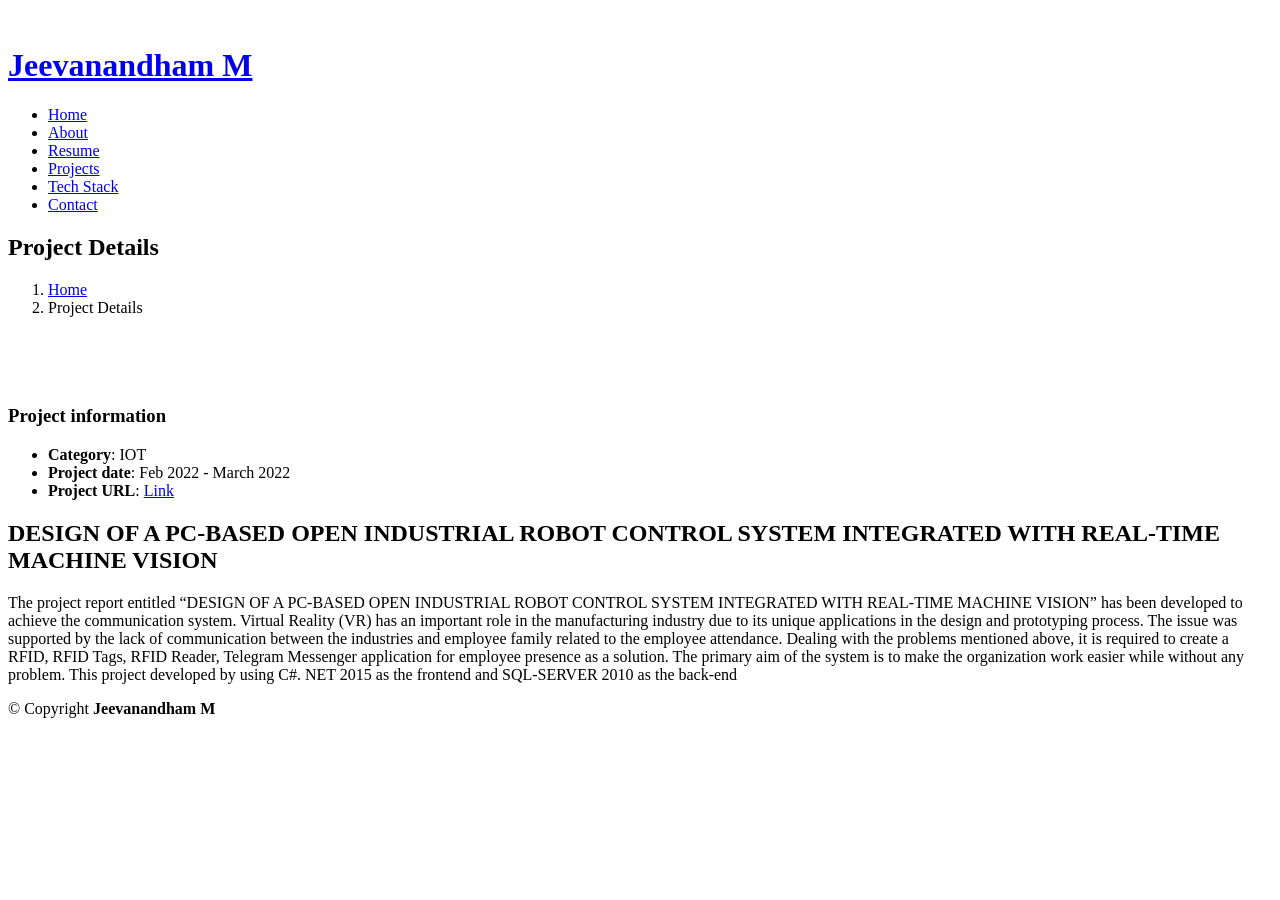
==== portfolio-details-1.html @ 2268c5b4 "Add files via upload" ====
<!DOCTYPE html>
<html lang="en">

<head>
  <meta charset="utf-8">
  <meta content="width=device-width, initial-scale=1.0" name="viewport">

  <title>Portfolio</title>
  <meta content="" name="description">
  <meta content="" name="keywords">

  <!-- Favicons -->
  <link href="assets/img/favicon.png" rel="icon">
  <link href="assets/img/apple-touch-icon.png" rel="apple-touch-icon">

  <!-- Google Fonts -->
  <link href="https://fonts.googleapis.com/css?family=Open+Sans:300,300i,400,400i,600,600i,700,700i|Raleway:300,300i,400,400i,500,500i,600,600i,700,700i|Poppins:300,300i,400,400i,500,500i,600,600i,700,700i" rel="stylesheet">

  <!-- Vendor CSS Files -->
  <link href="assets/vendor/aos/aos.css" rel="stylesheet">
  <link href="assets/vendor/bootstrap/css/bootstrap.min.css" rel="stylesheet">
  <link href="assets/vendor/bootstrap-icons/bootstrap-icons.css" rel="stylesheet">
  <link href="assets/vendor/boxicons/css/boxicons.min.css" rel="stylesheet">
  <link href="assets/vendor/glightbox/css/glightbox.min.css" rel="stylesheet">
  <link href="assets/vendor/swiper/swiper-bundle.min.css" rel="stylesheet">

  <!-- Template Main CSS File -->
  <link href="assets/css/style.css" rel="stylesheet">

  <!-- =======================================================
  * Template Name: iPortfolio
  * Updated: Mar 12 2024 with Bootstrap v5.3.3
  * Template URL: https://bootstrapmade.com/iportfolio-bootstrap-portfolio-websites-template/
  * Author: BootstrapMade.com
  * License: https://bootstrapmade.com/license/
  ======================================================== -->
</head>

<body>

  <!-- ======= Mobile nav toggle button ======= -->
  <i class="bi bi-list mobile-nav-toggle d-xl-none"></i>

  <!-- ======= Header ======= -->
  <header id="header">
    <div class="d-flex flex-column">

      <div class="profile">
        <img src="assets/img/profile-img.jpeg" alt="" class="img-fluid rounded-circle">
        <h1 class="text-light"><a href="index.html">Jeevanandham M</a></h1>
        <div class="social-links mt-3 text-center">
          <a href="#" class="twitter"><i class="bx bxl-twitter"></i></a>
          <a href="#" class="facebook"><i class="bx bxl-facebook"></i></a>
          <a href="#" class="instagram"><i class="bx bxl-instagram"></i></a>
          <a href="#" class="google-plus"><i class="bx bxl-skype"></i></a>
          <a href="#" class="linkedin"><i class="bx bxl-linkedin"></i></a>
        </div>
      </div>

      <nav id="navbar" class="nav-menu navbar">
        <ul>
          <li><a href="#hero" class="nav-link scrollto active"><i class="bx bx-home"></i> <span>Home</span></a></li>
          <li><a href="#about" class="nav-link scrollto"><i class="bx bx-user"></i> <span>About</span></a></li>
          <li><a href="#resume" class="nav-link scrollto"><i class="bx bx-file-blank"></i> <span>Resume</span></a></li>
          <li><a href="#portfolio" class="nav-link scrollto"><i class="bx bx-book-content"></i> <span>Projects</span></a></li>
          <li><a href="#services" class="nav-link scrollto"><i class="bx bx-server"></i> <span>Tech Stack</span></a></li>
          <li><a href="#contact" class="nav-link scrollto"><i class="bx bx-envelope"></i> <span>Contact</span></a></li>
        </ul>
      </nav><!-- .nav-menu -->
    </div>
  </header><!-- End Header -->

  <main id="main">

    <!-- ======= Breadcrumbs ======= -->
    <section id="breadcrumbs" class="breadcrumbs">
      <div class="container">

        <div class="d-flex justify-content-between align-items-center">
          <h2>Project Details</h2>
          <ol>
            <li><a href="index.html">Home</a></li>
            <li>Project Details</li>
          </ol>
        </div>

      </div>
    </section><!-- End Breadcrumbs -->

    <!-- ======= Portfolio Details Section ======= -->
    <section id="portfolio-details" class="portfolio-details">
      <div class="container">

        <div class="row gy-4">

          <div class="col-lg-8">
            <div class="portfolio-details-slider swiper">
              <div class="swiper-wrapper align-items-center">

                <div class="swiper-slide">
                  <img src="assets/img/portfolio/portfolio-details-1.jpg" alt="">
                </div>

                <div class="swiper-slide">
                  <img src="assets/img/portfolio/portfolio-details-2.jpg" alt="">
                </div>

                <div class="swiper-slide">
                  <img src="assets/img/portfolio/portfolio-details-3.jpg" alt="">
                </div>

              </div>
              <div class="swiper-pagination"></div>
            </div>
          </div>

          <div class="col-lg-4">
            <div class="portfolio-info">
              <h3>Project information</h3>
              <ul>
                <li><strong>Category</strong>: IOT</li>
                <li><strong>Project date</strong>: Feb 2022 - March 2022</li>
                <li><strong>Project URL</strong>: <a href="#">Link</a></li>
              </ul>
            </div>
            <div class="portfolio-description">
              <h2>DESIGN OF A PC-BASED OPEN INDUSTRIAL ROBOT
                CONTROL SYSTEM INTEGRATED WITH REAL-TIME
                MACHINE VISION</h2>
              <p>
                The project report entitled “DESIGN OF A PC-BASED
                OPEN INDUSTRIAL ROBOT CONTROL SYSTEM
                INTEGRATED WITH REAL-TIME MACHINE VISION” has
                been developed to achieve the communication system.
                Virtual Reality (VR) has an important role in the
                manufacturing industry due to its unique applications in
                the design and prototyping process.
                The issue was supported by the lack of communication
                between the industries and employee family related to
                the employee attendance. Dealing with the problems
                mentioned above, it is required to create a RFID, RFID
                Tags, RFID Reader, Telegram Messenger application for
                employee presence as a solution.
                The primary aim of the system is to make the
                organization work easier while without any problem. This
                project developed by using C#. NET 2015 as the frontend and SQL-SERVER 2010 as the back-end
              </p>
            </div>
          </div>

        </div>

      </div>
    </section><!-- End Portfolio Details Section -->

  </main><!-- End #main -->

  <!-- ======= Footer ======= -->
  <footer id="footer">
    <div class="container">
      <div class="copyright">
        &copy; Copyright <strong><span>Jeevanandham M</span></strong>
      </div>
      
    </div>
  </footer><!-- End  Footer -->

  <a href="#" class="back-to-top d-flex align-items-center justify-content-center"><i class="bi bi-arrow-up-short"></i></a>

  <!-- Vendor JS Files -->
  <script src="assets/vendor/purecounter/purecounter_vanilla.js"></script>
  <script src="assets/vendor/aos/aos.js"></script>
  <script src="assets/vendor/bootstrap/js/bootstrap.bundle.min.js"></script>
  <script src="assets/vendor/glightbox/js/glightbox.min.js"></script>
  <script src="assets/vendor/isotope-layout/isotope.pkgd.min.js"></script>
  <script src="assets/vendor/swiper/swiper-bundle.min.js"></script>
  <script src="assets/vendor/typed.js/typed.umd.js"></script>
  <script src="assets/vendor/waypoints/noframework.waypoints.js"></script>
  <script src="assets/vendor/php-email-form/validate.js"></script>

  <!-- Template Main JS File -->
  <script src="assets/js/main.js"></script>

</body>

</html>
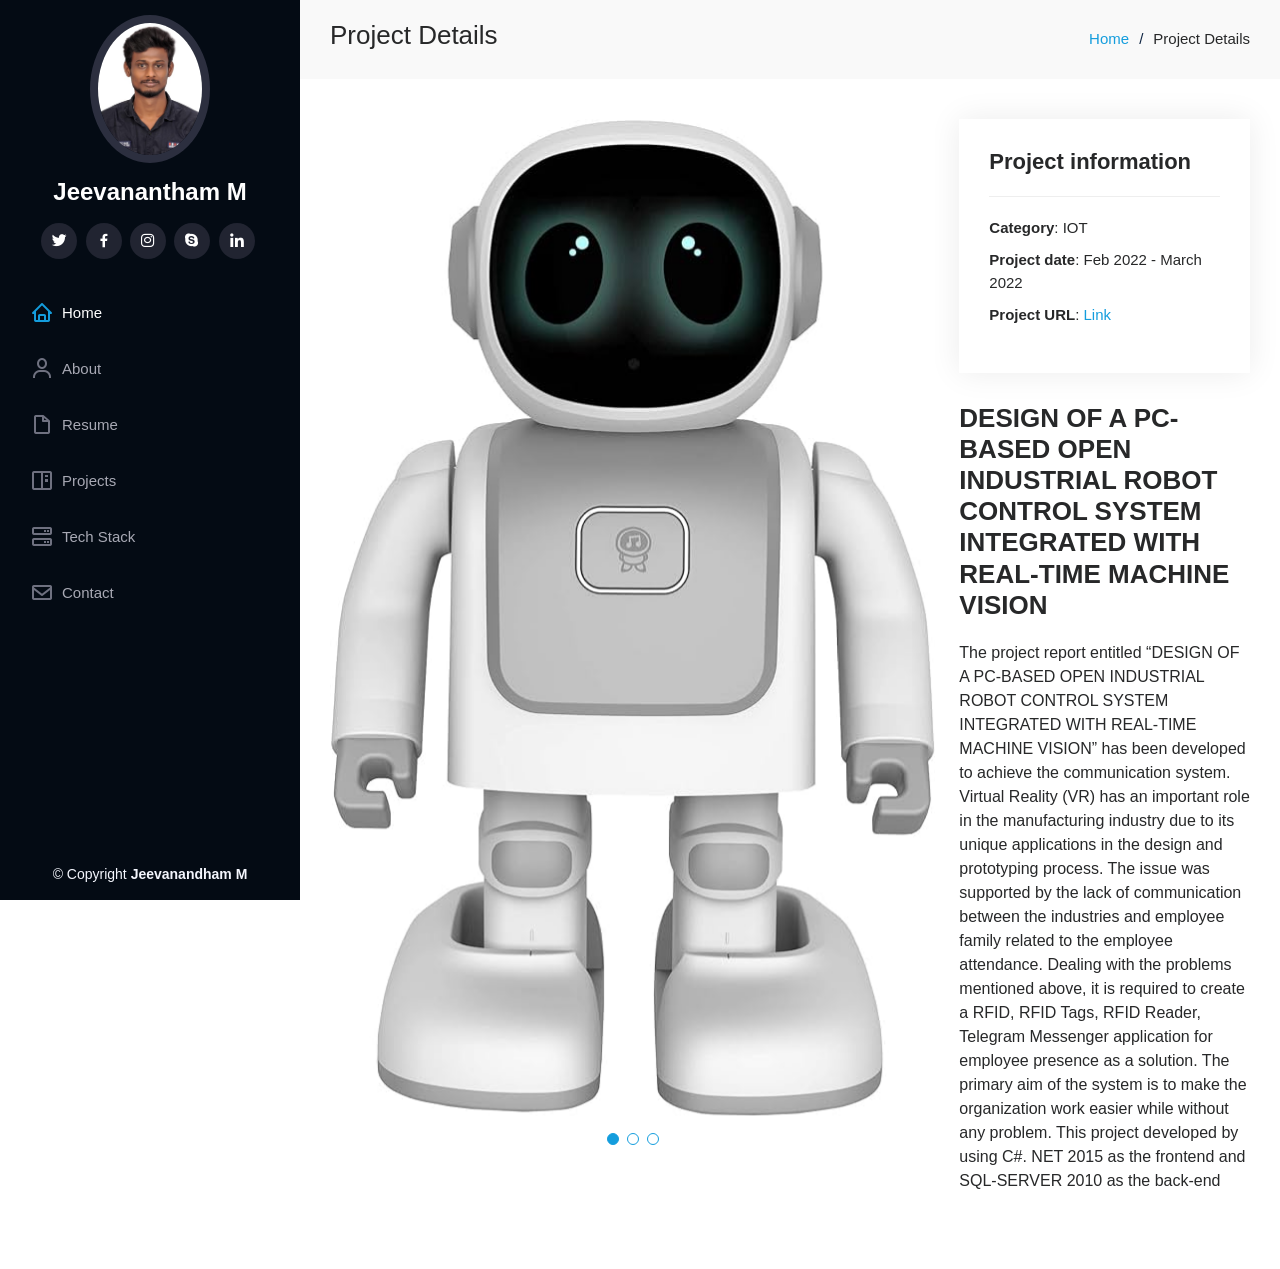
==== commit ad3fa625: "Update portfolio-details-1.html" ====
--- a/portfolio-details-1.html
+++ b/portfolio-details-1.html
@@ -47,7 +47,7 @@
 
       <div class="profile">
         <img src="assets/img/profile-img.jpeg" alt="" class="img-fluid rounded-circle">
-        <h1 class="text-light"><a href="index.html">Jeevanandham M</a></h1>
+        <h1 class="text-light"><a href="index.html">Jeevanantham M</a></h1>
         <div class="social-links mt-3 text-center">
           <a href="#" class="twitter"><i class="bx bxl-twitter"></i></a>
           <a href="#" class="facebook"><i class="bx bxl-facebook"></i></a>
--- a/assets/css/style.css
+++ b/assets/css/style.css
@@ -0,0 +1,1106 @@
+/**
+* Template Name: iPortfolio
+* Updated: Mar 12 2024 with Bootstrap v5.3.3
+* Template URL: https://bootstrapmade.com/iportfolio-bootstrap-portfolio-websites-template/
+* Author: BootstrapMade.com
+* License: https://bootstrapmade.com/license/
+*/
+
+/*--------------------------------------------------------------
+# General
+--------------------------------------------------------------*/
+body {
+  font-family: "Open Sans", sans-serif;
+  color: #272829;
+}
+
+a {
+  color: #149ddd;
+  text-decoration: none;
+}
+
+a:hover {
+  color: #37b3ed;
+  text-decoration: none;
+}
+
+h1,
+h2,
+h3,
+h4,
+h5,
+h6 {
+  font-family: "Raleway", sans-serif;
+}
+
+/*--------------------------------------------------------------
+# Back to top button
+--------------------------------------------------------------*/
+.back-to-top {
+  position: fixed;
+  visibility: hidden;
+  opacity: 0;
+  right: 15px;
+  bottom: 15px;
+  z-index: 996;
+  background: #149ddd;
+  width: 40px;
+  height: 40px;
+  border-radius: 50px;
+  transition: all 0.4s;
+}
+
+.back-to-top i {
+  font-size: 28px;
+  color: #fff;
+  line-height: 0;
+}
+
+.back-to-top:hover {
+  background: #2eafec;
+  color: #fff;
+}
+
+.back-to-top.active {
+  visibility: visible;
+  opacity: 1;
+}
+
+/*--------------------------------------------------------------
+# Header
+--------------------------------------------------------------*/
+#header {
+  position: fixed;
+  top: 0;
+  left: 0;
+  bottom: 0;
+  width: 300px;
+  transition: all ease-in-out 0.5s;
+  z-index: 9997;
+  transition: all 0.5s;
+  padding: 0 15px;
+  background: #040b14;
+  overflow-y: auto;
+}
+
+#header .profile img {
+  margin: 15px auto;
+  display: block;
+  width: 120px;
+  border: 8px solid #2c2f3f;
+}
+
+#header .profile h1 {
+  font-size: 24px;
+  margin: 0;
+  padding: 0;
+  font-weight: 600;
+  -moz-text-align-last: center;
+  text-align-last: center;
+  font-family: "Poppins", sans-serif;
+}
+
+#header .profile h1 a,
+#header .profile h1 a:hover {
+  color: #fff;
+  text-decoration: none;
+}
+
+#header .profile .social-links a {
+  font-size: 18px;
+  display: inline-block;
+  background: #212431;
+  color: #fff;
+  line-height: 1;
+  padding: 8px 0;
+  margin-right: 4px;
+  border-radius: 50%;
+  text-align: center;
+  width: 36px;
+  height: 36px;
+  transition: 0.3s;
+}
+
+#header .profile .social-links a:hover {
+  background: #149ddd;
+  color: #fff;
+  text-decoration: none;
+}
+
+#main {
+  margin-left: 300px;
+}
+
+.container,
+.container-fluid {
+  padding-left: 30px;
+  padding-right: 30px;
+}
+
+@media (max-width: 1199px) {
+  #header {
+    left: -300px;
+  }
+
+  #main {
+    margin-left: 0;
+  }
+
+  .container,
+  .container-fluid {
+    padding-left: 12px;
+    padding-right: 12px;
+  }
+}
+
+/*--------------------------------------------------------------
+# Navigation Menu
+--------------------------------------------------------------*/
+/* Desktop Navigation */
+.nav-menu {
+  padding: 30px 0 0 0;
+}
+
+.nav-menu * {
+  margin: 0;
+  padding: 0;
+  list-style: none;
+}
+
+.nav-menu>ul>li {
+  position: relative;
+  white-space: nowrap;
+}
+
+.nav-menu a,
+.nav-menu a:focus {
+  display: flex;
+  align-items: center;
+  color: #a8a9b4;
+  padding: 12px 15px;
+  margin-bottom: 8px;
+  transition: 0.3s;
+  font-size: 15px;
+}
+
+.nav-menu a i,
+.nav-menu a:focus i {
+  font-size: 24px;
+  padding-right: 8px;
+  color: #6f7180;
+}
+
+.nav-menu a:hover,
+.nav-menu .active,
+.nav-menu .active:focus,
+.nav-menu li:hover>a {
+  text-decoration: none;
+  color: #fff;
+}
+
+.nav-menu a:hover i,
+.nav-menu .active i,
+.nav-menu .active:focus i,
+.nav-menu li:hover>a i {
+  color: #149ddd;
+}
+
+/* Mobile Navigation */
+.mobile-nav-toggle {
+  position: fixed;
+  right: 15px;
+  top: 15px;
+  z-index: 9998;
+  border: 0;
+  font-size: 24px;
+  transition: all 0.4s;
+  outline: none !important;
+  background-color: #149ddd;
+  color: #fff;
+  width: 40px;
+  height: 40px;
+  display: inline-flex;
+  align-items: center;
+  justify-content: center;
+  line-height: 0;
+  border-radius: 50px;
+  cursor: pointer;
+}
+
+.mobile-nav-active {
+  overflow: hidden;
+}
+
+.mobile-nav-active #header {
+  left: 0;
+}
+
+/*--------------------------------------------------------------
+# Hero Section
+--------------------------------------------------------------*/
+#hero {
+  width: 100%;
+  height: 100vh;
+  background: url("../img/hero-bg.jpg") top center;
+  background-size: cover;
+}
+
+#hero:before {
+  content: "";
+  background: rgba(5, 13, 24, 0.3);
+  position: absolute;
+  bottom: 0;
+  top: 0;
+  left: 0;
+  right: 0;
+  z-index: 1;
+}
+
+#hero .hero-container {
+  position: relative;
+  z-index: 2;
+  min-width: 300px;
+}
+
+#hero h1 {
+  margin: 0 0 10px 0;
+  font-size: 64px;
+  font-weight: 700;
+  line-height: 56px;
+  color: #fff;
+}
+
+#hero p {
+  color: #fff;
+  margin-bottom: 50px;
+  font-size: 26px;
+  font-family: "Poppins", sans-serif;
+}
+
+#hero p span {
+  color: #fff;
+  padding-bottom: 4px;
+  letter-spacing: 1px;
+  border-bottom: 3px solid #149ddd;
+}
+
+@media (min-width: 1024px) {
+  #hero {
+    background-attachment: fixed;
+  }
+}
+
+@media (max-width: 768px) {
+  #hero h1 {
+    font-size: 28px;
+    line-height: 36px;
+  }
+
+  #hero h2 {
+    font-size: 18px;
+    line-height: 24px;
+    margin-bottom: 30px;
+  }
+}
+
+/*--------------------------------------------------------------
+# Sections General
+--------------------------------------------------------------*/
+section {
+  padding: 60px 0;
+  overflow: hidden;
+}
+
+.section-bg {
+  background: #f5f8fd;
+}
+
+.section-title {
+  padding-bottom: 30px;
+}
+
+.section-title h2 {
+  font-size: 32px;
+  font-weight: bold;
+  margin-bottom: 20px;
+  padding-bottom: 20px;
+  position: relative;
+  color: #173b6c;
+}
+
+.section-title h2::after {
+  content: "";
+  position: absolute;
+  display: block;
+  width: 50px;
+  height: 3px;
+  background: #149ddd;
+  bottom: 0;
+  left: 0;
+}
+
+.section-title p {
+  margin-bottom: 0;
+}
+
+/*--------------------------------------------------------------
+# About
+--------------------------------------------------------------*/
+.about .content h3 {
+  font-weight: 700;
+  font-size: 26px;
+  color: #173b6c;
+}
+
+.about .content ul {
+  list-style: none;
+  padding: 0;
+}
+
+.about .content ul li {
+  margin-bottom: 20px;
+  display: flex;
+  align-items: center;
+}
+
+.about .content ul strong {
+  margin-right: 10px;
+}
+
+.about .content ul i {
+  font-size: 16px;
+  margin-right: 5px;
+  color: #149ddd;
+  line-height: 0;
+}
+
+.about .content p:last-child {
+  margin-bottom: 0;
+}
+
+/*--------------------------------------------------------------
+# Facts
+--------------------------------------------------------------*/
+.facts {
+  padding-bottom: 30px;
+}
+
+.facts .count-box {
+  padding: 30px;
+  width: 100%;
+}
+
+.facts .count-box i {
+  display: block;
+  font-size: 44px;
+  color: #149ddd;
+  float: left;
+  line-height: 0;
+}
+
+.facts .count-box span {
+  font-size: 48px;
+  line-height: 40px;
+  display: block;
+  font-weight: 700;
+  color: #050d18;
+  margin-left: 60px;
+}
+
+.facts .count-box p {
+  padding: 15px 0 0 0;
+  margin: 0 0 0 60px;
+  font-family: "Raleway", sans-serif;
+  font-size: 14px;
+  color: #122f57;
+}
+
+.facts .count-box a {
+  font-weight: 600;
+  display: block;
+  margin-top: 20px;
+  color: #122f57;
+  font-size: 15px;
+  font-family: "Poppins", sans-serif;
+  transition: ease-in-out 0.3s;
+}
+
+.facts .count-box a:hover {
+  color: #1f5297;
+}
+
+/*--------------------------------------------------------------
+# Akills
+--------------------------------------------------------------*/
+.skills .progress {
+  height: 60px;
+  display: block;
+  background: none;
+  border-radius: 0;
+}
+
+.skills .progress .skill {
+  padding: 0;
+  margin: 0 0 6px 0;
+  text-transform: uppercase;
+  display: block;
+  font-weight: 600;
+  font-family: "Poppins", sans-serif;
+  color: #050d18;
+}
+
+.skills .progress .skill .val {
+  float: right;
+  font-style: normal;
+}
+
+.skills .progress-bar-wrap {
+  background: #dce8f8;
+  height: 10px;
+}
+
+.skills .progress-bar {
+  width: 1px;
+  height: 10px;
+  transition: 0.9s;
+  background-color: #149ddd;
+}
+
+/*--------------------------------------------------------------
+# Resume
+--------------------------------------------------------------*/
+.resume .resume-title {
+  font-size: 26px;
+  font-weight: 700;
+  margin-top: 20px;
+  margin-bottom: 20px;
+  color: #050d18;
+}
+
+.resume .resume-item {
+  padding: 0 0 20px 20px;
+  margin-top: -2px;
+  border-left: 2px solid #1f5297;
+  position: relative;
+}
+
+.resume .resume-item h4 {
+  line-height: 18px;
+  font-size: 18px;
+  font-weight: 600;
+  text-transform: uppercase;
+  font-family: "Poppins", sans-serif;
+  color: #050d18;
+  margin-bottom: 10px;
+}
+
+.resume .resume-item h5 {
+  font-size: 16px;
+  background: #e4edf9;
+  padding: 5px 15px;
+  display: inline-block;
+  font-weight: 600;
+  margin-bottom: 10px;
+}
+
+.resume .resume-item ul {
+  padding-left: 20px;
+}
+
+.resume .resume-item ul li {
+  padding-bottom: 10px;
+}
+
+.resume .resume-item:last-child {
+  padding-bottom: 0;
+}
+
+.resume .resume-item::before {
+  content: "";
+  position: absolute;
+  width: 16px;
+  height: 16px;
+  border-radius: 50px;
+  left: -9px;
+  top: 0;
+  background: #fff;
+  border: 2px solid #1f5297;
+}
+
+/*--------------------------------------------------------------
+# Portfolio
+--------------------------------------------------------------*/
+.portfolio .portfolio-item {
+  margin-bottom: 30px;
+}
+
+.portfolio #portfolio-flters {
+  padding: 0;
+  margin: 0 auto 35px auto;
+  list-style: none;
+  text-align: center;
+  background: #fff;
+  border-radius: 50px;
+  padding: 2px 15px;
+}
+
+.portfolio #portfolio-flters li {
+  cursor: pointer;
+  display: inline-block;
+  padding: 10px 15px 8px 15px;
+  font-size: 14px;
+  font-weight: 600;
+  line-height: 1;
+  text-transform: uppercase;
+  color: #272829;
+  margin-bottom: 5px;
+  transition: all 0.3s ease-in-out;
+}
+
+.portfolio #portfolio-flters li:hover,
+.portfolio #portfolio-flters li.filter-active {
+  color: #149ddd;
+}
+
+.portfolio #portfolio-flters li:last-child {
+  margin-right: 0;
+}
+
+.portfolio .portfolio-wrap {
+  transition: 0.3s;
+  position: relative;
+  overflow: hidden;
+  z-index: 1;
+}
+
+.portfolio .portfolio-wrap::before {
+  content: "";
+  background: rgba(255, 255, 255, 0.5);
+  position: absolute;
+  left: 0;
+  right: 0;
+  top: 0;
+  bottom: 0;
+  transition: all ease-in-out 0.3s;
+  z-index: 2;
+  opacity: 0;
+}
+
+.portfolio .portfolio-wrap .portfolio-links {
+  opacity: 1;
+  left: 0;
+  right: 0;
+  bottom: -60px;
+  z-index: 3;
+  position: absolute;
+  transition: all ease-in-out 0.3s;
+  display: flex;
+  justify-content: center;
+}
+
+.portfolio .portfolio-wrap .portfolio-links a {
+  color: #fff;
+  font-size: 28px;
+  text-align: center;
+  background: rgba(20, 157, 221, 0.75);
+  transition: 0.3s;
+  width: 50%;
+}
+
+.portfolio .portfolio-wrap .portfolio-links a:hover {
+  background: rgba(20, 157, 221, 0.95);
+}
+
+.portfolio .portfolio-wrap .portfolio-links a+a {
+  border-left: 1px solid #37b3ed;
+}
+
+.portfolio .portfolio-wrap:hover::before {
+  top: 0;
+  left: 0;
+  right: 0;
+  bottom: 0;
+  opacity: 1;
+}
+
+.portfolio .portfolio-wrap:hover .portfolio-links {
+  opacity: 1;
+  bottom: 0;
+}
+
+/*--------------------------------------------------------------
+# Portfolio Details
+--------------------------------------------------------------*/
+.portfolio-details {
+  padding-top: 40px;
+}
+
+.portfolio-details .portfolio-details-slider img {
+  width: 100%;
+}
+
+.portfolio-details .portfolio-details-slider .swiper-pagination {
+  margin-top: 20px;
+  position: relative;
+}
+
+.portfolio-details .portfolio-details-slider .swiper-pagination .swiper-pagination-bullet {
+  width: 12px;
+  height: 12px;
+  background-color: #fff;
+  opacity: 1;
+  border: 1px solid #149ddd;
+}
+
+.portfolio-details .portfolio-details-slider .swiper-pagination .swiper-pagination-bullet-active {
+  background-color: #149ddd;
+}
+
+.portfolio-details .portfolio-info {
+  padding: 30px;
+  box-shadow: 0px 0 30px rgba(5, 13, 24, 0.08);
+}
+
+.portfolio-details .portfolio-info h3 {
+  font-size: 22px;
+  font-weight: 700;
+  margin-bottom: 20px;
+  padding-bottom: 20px;
+  border-bottom: 1px solid #eee;
+}
+
+.portfolio-details .portfolio-info ul {
+  list-style: none;
+  padding: 0;
+  font-size: 15px;
+}
+
+.portfolio-details .portfolio-info ul li+li {
+  margin-top: 10px;
+}
+
+.portfolio-details .portfolio-description {
+  padding-top: 30px;
+}
+
+.portfolio-details .portfolio-description h2 {
+  font-size: 26px;
+  font-weight: 700;
+  margin-bottom: 20px;
+}
+
+.portfolio-details .portfolio-description p {
+  padding: 0;
+}
+
+/*--------------------------------------------------------------
+# Services
+--------------------------------------------------------------*/
+.services .icon-box {
+  margin-bottom: 20px;
+}
+
+.services .icon {
+  float: left;
+  display: flex;
+  align-items: center;
+  justify-content: center;
+  width: 54px;
+  height: 54px;
+  background: #149ddd;
+  border-radius: 50%;
+  transition: 0.5s;
+  border: 1px solid #149ddd;
+}
+
+.services .icon i {
+  color: #fff;
+  font-size: 24px;
+  line-height: 0;
+}
+
+.services .icon-box:hover .icon {
+  background: #fff;
+}
+
+.services .icon-box:hover .icon i {
+  color: #149ddd;
+}
+
+.services .title {
+  margin-left: 80px;
+  font-weight: 700;
+  margin-bottom: 15px;
+  font-size: 18px;
+}
+
+.services .title a {
+  color: #343a40;
+}
+
+.services .title a:hover {
+  color: #149ddd;
+}
+
+.services .description {
+  margin-left: 80px;
+  line-height: 24px;
+  font-size: 14px;
+}
+
+/*--------------------------------------------------------------
+# Testimonials
+--------------------------------------------------------------*/
+.testimonials .testimonials-carousel,
+.testimonials .testimonials-slider {
+  overflow: hidden;
+}
+
+.testimonials .testimonial-item {
+  box-sizing: content-box;
+  text-align: center;
+  min-height: 320px;
+}
+
+.testimonials .testimonial-item .testimonial-img {
+  width: 90px;
+  border-radius: 50%;
+  margin: 0 auto;
+}
+
+.testimonials .testimonial-item h3 {
+  font-size: 18px;
+  font-weight: bold;
+  margin: 10px 0 5px 0;
+  color: #111;
+}
+
+.testimonials .testimonial-item h4 {
+  font-size: 14px;
+  color: #999;
+  margin: 0;
+}
+
+.testimonials .testimonial-item .quote-icon-left,
+.testimonials .testimonial-item .quote-icon-right {
+  color: #c3e8fa;
+  font-size: 26px;
+}
+
+.testimonials .testimonial-item .quote-icon-left {
+  display: inline-block;
+  left: -5px;
+  position: relative;
+}
+
+.testimonials .testimonial-item .quote-icon-right {
+  display: inline-block;
+  right: -5px;
+  position: relative;
+  top: 10px;
+}
+
+.testimonials .testimonial-item p {
+  font-style: italic;
+  margin: 0 15px 15px 15px;
+  padding: 20px;
+  background: #fff;
+  position: relative;
+  margin-bottom: 35px;
+  border-radius: 6px;
+  box-shadow: 0px 2px 15px rgba(0, 0, 0, 0.1);
+}
+
+.testimonials .testimonial-item p::after {
+  content: "";
+  width: 0;
+  height: 0;
+  border-top: 20px solid #fff;
+  border-right: 20px solid transparent;
+  border-left: 20px solid transparent;
+  position: absolute;
+  bottom: -20px;
+  left: calc(50% - 20px);
+}
+
+.testimonials .swiper-pagination {
+  margin-top: 20px;
+  position: relative;
+}
+
+.testimonials .swiper-pagination .swiper-pagination-bullet {
+  width: 12px;
+  height: 12px;
+  background-color: #fff;
+  opacity: 1;
+  border: 1px solid #149ddd;
+}
+
+.testimonials .swiper-pagination .swiper-pagination-bullet-active {
+  background-color: #149ddd;
+}
+
+/*--------------------------------------------------------------
+# Contact
+--------------------------------------------------------------*/
+.contact {
+  padding-bottom: 130px;
+}
+
+.contact .info {
+  padding: 30px;
+  background: #fff;
+  width: 100%;
+  box-shadow: 0 0 24px 0 rgba(0, 0, 0, 0.12);
+}
+
+.contact .info i {
+  font-size: 20px;
+  color: #149ddd;
+  float: left;
+  width: 44px;
+  height: 44px;
+  background: #dff3fc;
+  display: flex;
+  justify-content: center;
+  align-items: center;
+  border-radius: 50px;
+  transition: all 0.3s ease-in-out;
+}
+
+.contact .info h4 {
+  padding: 0 0 0 60px;
+  font-size: 22px;
+  font-weight: 600;
+  margin-bottom: 5px;
+  color: #050d18;
+}
+
+.contact .info p {
+  padding: 0 0 10px 60px;
+  margin-bottom: 20px;
+  font-size: 14px;
+  color: #173b6c;
+}
+
+.contact .info .email p {
+  padding-top: 5px;
+}
+
+.contact .info .social-links {
+  padding-left: 60px;
+}
+
+.contact .info .social-links a {
+  font-size: 18px;
+  display: inline-block;
+  background: #333;
+  color: #fff;
+  line-height: 1;
+  padding: 8px 0;
+  border-radius: 50%;
+  text-align: center;
+  width: 36px;
+  height: 36px;
+  transition: 0.3s;
+  margin-right: 10px;
+}
+
+.contact .info .social-links a:hover {
+  background: #149ddd;
+  color: #fff;
+}
+
+.contact .info .email:hover i,
+.contact .info .address:hover i,
+.contact .info .phone:hover i {
+  background: #149ddd;
+  color: #fff;
+}
+
+.contact .php-email-form {
+  width: 100%;
+  padding: 30px;
+  background: #fff;
+  box-shadow: 0 0 24px 0 rgba(0, 0, 0, 0.12);
+}
+
+.contact .php-email-form .form-group {
+  padding-bottom: 8px;
+}
+
+.contact .php-email-form .validate {
+  display: none;
+  color: red;
+  margin: 0 0 15px 0;
+  font-weight: 400;
+  font-size: 13px;
+}
+
+.contact .php-email-form .error-message {
+  display: none;
+  color: #fff;
+  background: #ed3c0d;
+  text-align: left;
+  padding: 15px;
+  font-weight: 600;
+}
+
+.contact .php-email-form .error-message br+br {
+  margin-top: 25px;
+}
+
+.contact .php-email-form .sent-message {
+  display: none;
+  color: #fff;
+  background: #18d26e;
+  text-align: center;
+  padding: 15px;
+  font-weight: 600;
+}
+
+.contact .php-email-form .loading {
+  display: none;
+  background: #fff;
+  text-align: center;
+  padding: 15px;
+}
+
+.contact .php-email-form .loading:before {
+  content: "";
+  display: inline-block;
+  border-radius: 50%;
+  width: 24px;
+  height: 24px;
+  margin: 0 10px -6px 0;
+  border: 3px solid #18d26e;
+  border-top-color: #eee;
+  animation: animate-loading 1s linear infinite;
+}
+
+.contact .php-email-form .form-group {
+  margin-bottom: 15px;
+}
+
+.contact .php-email-form label {
+  padding-bottom: 8px;
+}
+
+.contact .php-email-form input,
+.contact .php-email-form textarea {
+  border-radius: 0;
+  box-shadow: none;
+  font-size: 14px;
+}
+
+.contact .php-email-form input {
+  height: 44px;
+}
+
+.contact .php-email-form textarea {
+  padding: 10px 15px;
+}
+
+.contact .php-email-form button[type=submit] {
+  background: #149ddd;
+  border: 0;
+  padding: 10px 24px;
+  color: #fff;
+  transition: 0.4s;
+  border-radius: 4px;
+}
+
+.contact .php-email-form button[type=submit]:hover {
+  background: #37b3ed;
+}
+
+@keyframes animate-loading {
+  0% {
+    transform: rotate(0deg);
+  }
+
+  100% {
+    transform: rotate(360deg);
+  }
+}
+
+/*--------------------------------------------------------------
+# Breadcrumbs
+--------------------------------------------------------------*/
+.breadcrumbs {
+  padding: 20px 0;
+  background: #f9f9f9;
+}
+
+.breadcrumbs h2 {
+  font-size: 26px;
+  font-weight: 300;
+}
+
+.breadcrumbs ol {
+  display: flex;
+  flex-wrap: wrap;
+  list-style: none;
+  padding: 0;
+  margin: 0;
+  font-size: 15px;
+}
+
+.breadcrumbs ol li+li {
+  padding-left: 10px;
+}
+
+.breadcrumbs ol li+li::before {
+  display: inline-block;
+  padding-right: 10px;
+  color: #0e2442;
+  content: "/";
+}
+
+@media (max-width: 768px) {
+  .breadcrumbs .d-flex {
+    display: block !important;
+  }
+
+  .breadcrumbs ol {
+    display: block;
+  }
+
+  .breadcrumbs ol li {
+    display: inline-block;
+  }
+}
+
+/*--------------------------------------------------------------
+# Footer
+--------------------------------------------------------------*/
+#footer {
+  padding: 15px;
+  color: #f4f6fd;
+  font-size: 14px;
+  position: fixed;
+  left: 0;
+  bottom: 0;
+  width: 300px;
+  z-index: 9999;
+  background: #040b14;
+}
+
+#footer .copyright {
+  text-align: center;
+}
+
+#footer .credits {
+  padding-top: 5px;
+  text-align: center;
+  font-size: 13px;
+  color: #eaebf0;
+}
+
+@media (max-width: 1199px) {
+  #footer {
+    position: static;
+    width: auto;
+    padding-right: 20px 15px;
+  }
+}
